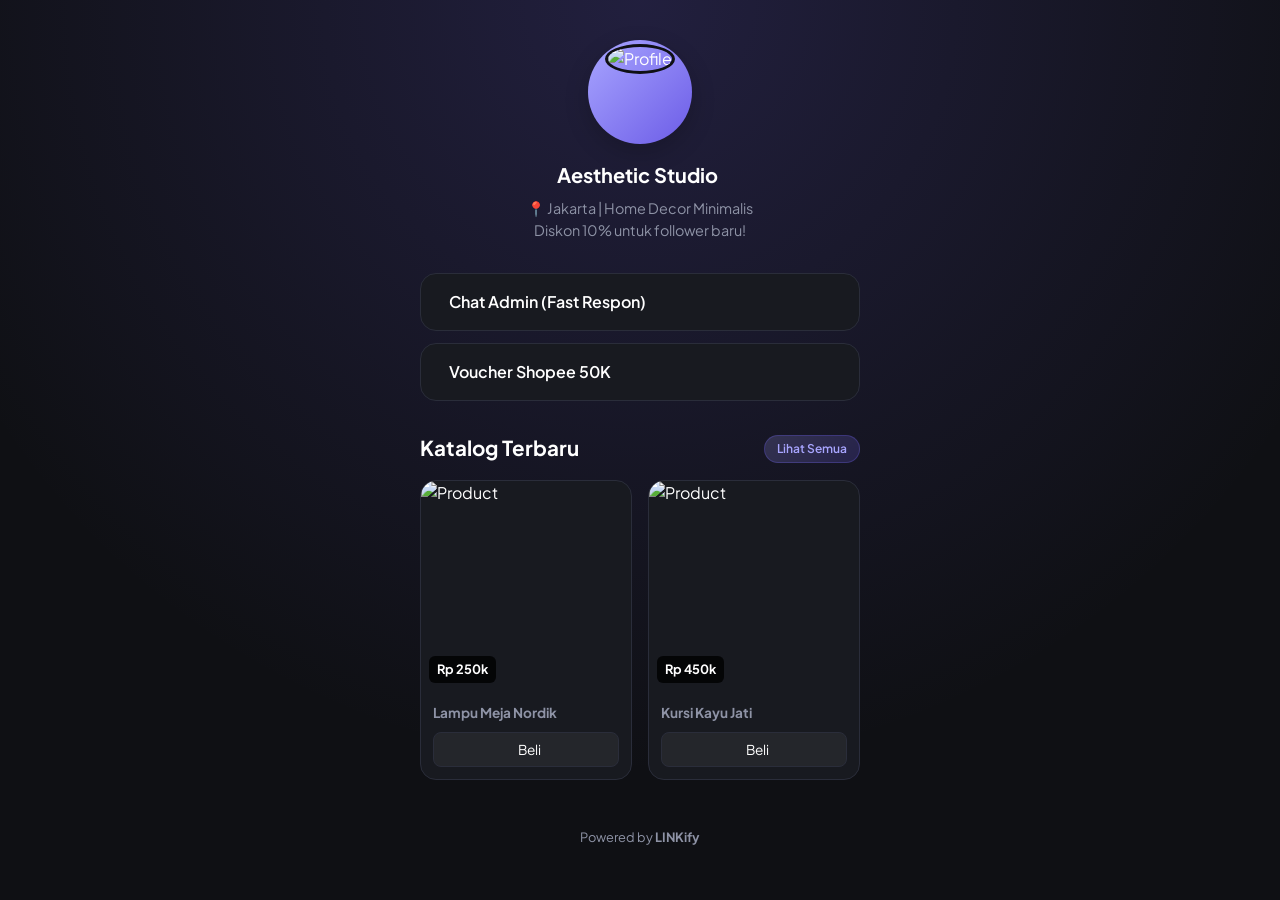
==== index.html @ ae257be9 "update" ====
<!DOCTYPE html>
<html lang="id">
<head>
  <meta charset="UTF-8">
  <meta name="viewport" content="width=device-width, initial-scale=1.0">
  <title>Aesthetic Studio | LINKify</title>
  <link rel="stylesheet" href="css/style.css">
  <script src="https://unpkg.com/@phosphor-icons/web"></script>
  <style>
    body {
      background: #0F1014 radial-gradient(circle at 50% 0%, rgba(108, 92, 231, 0.2) 0%, transparent 70%);
      background-attachment: fixed;
    }
    .mobile-container {
      max-width: 480px;
      margin: 0 auto;
      padding: 40px 20px;
      min-height: 100vh;
    }
    
    /* Header/Profile */
    .profile-section { text-align: center; margin-bottom: 32px; }
    .avatar-wrapper {
      width: 104px; height: 104px;
      margin: 0 auto 16px;
      border-radius: 50%;
      background: linear-gradient(135deg, var(--secondary), var(--primary));
      padding: 4px;
      box-shadow: var(--shadow-md);
    }
    .avatar { width: 100%; height: 100%; border-radius: 50%; object-fit: cover; border: 3px solid var(--bg-main); }
    .title { font-size: 1.25rem; display: flex; align-items: center; justify-content: center; gap: 6px; }
    .verified { color: #1DA1F2; font-size: 1.2rem; }
    .bio { color: var(--text-muted); font-size: 0.9rem; margin-top: 8px; }

    /* Links Box */
    .link-box {
      display: flex; align-items: center; justify-content: space-between;
      padding: 16px; margin-bottom: 12px;
      background: var(--bg-card);
      border: 1px solid var(--border);
      border-radius: var(--radius-md);
      transition: all 0.2s ease;
    }
    .link-box:hover {
      background: var(--bg-card-hover); border-color: var(--primary);
      transform: scale(1.02);
    }
    .link-left { display: flex; align-items: center; gap: 12px; font-weight: 600; }
    .link-icon { font-size: 1.5rem; color: var(--secondary); }

    /* Product Grid */
    .section-heading { font-size: 1.1rem; margin: 32px 0 16px; display: flex; align-items: center; justify-content: space-between;}
    .product-grid { display: grid; grid-template-columns: 1fr 1fr; gap: 16px; }
    .product-card {
      background: var(--bg-card); border: 1px solid var(--border);
      border-radius: var(--radius-md); overflow: hidden;
      transition: all 0.3s ease;
    }
    .product-card:hover { transform: translateY(-4px); border-color: var(--secondary); box-shadow: var(--shadow-glow); }
    .img-wrap { position: relative; padding-top: 100%; }
    .img-wrap img { position: absolute; top: 0; left: 0; width: 100%; height: 100%; object-fit: cover; }
    .price-tag { position: absolute; bottom: 8px; left: 8px; background: rgba(0,0,0,0.8); padding: 4px 8px; border-radius: 6px; font-size: 0.8rem; font-weight: 700; backdrop-filter: blur(4px);}
    .product-detail { padding: 12px; }
    .product-title { font-size: 0.85rem; color: var(--text-muted); white-space: nowrap; overflow: hidden; text-overflow: ellipsis; }
    .buy-btn { width: 100%; padding: 8px; margin-top: 8px; background: rgba(255,255,255,0.05); border: 1px solid var(--border); border-radius: var(--radius-sm); color: #fff; font-size: 0.85rem; cursor: pointer; transition: 0.2s; display: flex; justify-content: center; align-items: center; gap: 6px;}
    .buy-btn:hover { background: var(--primary); border-color: var(--primary); }

  </style>
</head>
<body>

  <div class="mobile-container">
    
    <!-- Profile -->
    <header class="profile-section">
      <div class="avatar-wrapper">
        <img src="https://images.unsplash.com/photo-1534528741775-53994a69daeb?w=500&auto=format&fit=crop" alt="Profile" class="avatar">
      </div>
      <h1 class="title">Aesthetic Studio <i class="ph-fill ph-seal-check verified"></i></h1>
      <p class="bio">📍 Jakarta | Home Decor Minimalis<br>Diskon 10% untuk follower baru!</p>
    </header>

    <!-- Priority Links -->
    <main>
      <a href="#" class="link-box">
        <div class="link-left">
          <i class="ph ph-whatsapp-logo link-icon" style="color: #25D366;"></i>
          Chat Admin (Fast Respon)
        </div>
        <i class="ph ph-caret-right text-muted"></i>
      </a>
      <a href="#" class="link-box">
        <div class="link-left">
          <i class="ph ph-shopping-bag link-icon" style="color: #EE4D2D;"></i>
          Voucher Shopee 50K
        </div>
        <i class="ph ph-caret-right text-muted"></i>
      </a>

      <!-- Mini Store -->
      <div class="section-heading">
        <h3>Katalog Terbaru</h3>
        <span class="badge premium">Lihat Semua</span>
      </div>

      <div class="product-grid">
        <!-- Product 1 -->
        <article class="product-card">
          <div class="img-wrap">
            <img src="https://images.unsplash.com/photo-1505693314120-0d443867891c?w=500&auto=format&fit=crop" alt="Product">
            <div class="price-tag">Rp 250k</div>
          </div>
          <div class="product-detail">
            <h4 class="product-title">Lampu Meja Nordik</h4>
            <button class="buy-btn"><i class="ph ph-shopping-cart"></i> Beli</button>
          </div>
        </article>

        <!-- Product 2 -->
        <article class="product-card">
          <div class="img-wrap">
            <img src="https://images.unsplash.com/photo-1524758631624-e2822e304c36?w=500&auto=format&fit=crop" alt="Product">
            <div class="price-tag">Rp 450k</div>
          </div>
          <div class="product-detail">
            <h4 class="product-title">Kursi Kayu Jati</h4>
            <button class="buy-btn"><i class="ph ph-shopping-cart"></i> Beli</button>
          </div>
        </article>
      </div>
    </main>

    <!-- Branding Footer -->
    <div style="text-align: center; margin-top: 48px; font-size: 0.8rem; color: var(--text-muted);">
      <i class="ph-fill ph-lightning" style="color: var(--primary);"></i> Powered by <strong>LINKify</strong>
    </div>

  </div>
</body>
</html>
---- css/style.css ----
/* css/style.css */
@import url('https://fonts.googleapis.com/css2?family=Plus+Jakarta+Sans:wght@400;500;600;700;800&display=swap');

:root {
  --bg-main: #0F1014;
  --bg-card: #181A20;
  --bg-card-hover: #22252D;
  --primary: #6C5CE7;
  --primary-hover: #8073EA;
  --secondary: #A8A5FF;
  --text-main: #FFFFFF;
  --text-muted: #8E93A6;
  --border: #2A2D3A;
  --success: #00B894;
  --danger: #FF7675;
  
  --shadow-sm: 0 4px 12px rgba(0,0,0,0.1);
  --shadow-md: 0 8px 24px rgba(0,0,0,0.2);
  --shadow-glow: 0 0 20px rgba(108, 92, 231, 0.3);
  
  --radius-sm: 8px;
  --radius-md: 16px;
  --radius-pill: 100px;
}

* { margin: 0; padding: 0; box-sizing: border-box; font-family: 'Plus Jakarta Sans', sans-serif; }

body {
  background-color: var(--bg-main);
  color: var(--text-main);
  line-height: 1.5;
}

/* Typography */
h1, h2, h3 { color: var(--text-main); font-weight: 700; }
a { text-decoration: none; color: inherit; }

/* Utilities */
.glass {
  background: rgba(24, 26, 32, 0.7);
  backdrop-filter: blur(16px);
  -webkit-backdrop-filter: blur(16px);
  border: 1px solid rgba(255,255,255,0.05);
  border-radius: var(--radius-md);
}

.gradient-text {
  background: linear-gradient(135deg, #A8A5FF 0%, #6C5CE7 100%);
  -webkit-background-clip: text;
  -webkit-text-fill-color: transparent;
}

/* Buttons */
.btn {
  display: inline-flex;
  align-items: center;
  justify-content: center;
  gap: 8px;
  padding: 12px 24px;
  border-radius: var(--radius-pill);
  font-weight: 600;
  font-size: 0.95rem;
  transition: all 0.3s ease;
  cursor: pointer;
  border: none;
}
.btn-primary {
  background: var(--primary);
  color: #fff;
  box-shadow: var(--shadow-glow);
}
.btn-primary:hover { background: var(--primary-hover); transform: translateY(-2px); }

.btn-outline {
  background: transparent;
  border: 1px solid var(--border);
  color: var(--text-main);
}
.btn-outline:hover { background: var(--bg-card-hover); border-color: var(--primary); }

/* Badges */
.badge {
  padding: 4px 12px;
  border-radius: var(--radius-pill);
  font-size: 0.75rem;
  font-weight: 600;
  display: inline-flex;
  align-items: center;
  gap: 4px;
}
.badge.success { background: rgba(0, 184, 148, 0.1); color: var(--success); }
.badge.premium { background: linear-gradient(135deg, rgba(168,165,255,0.2) 0%, rgba(108,92,231,0.2) 100%); color: var(--secondary); border: 1px solid rgba(108,92,231,0.3);}
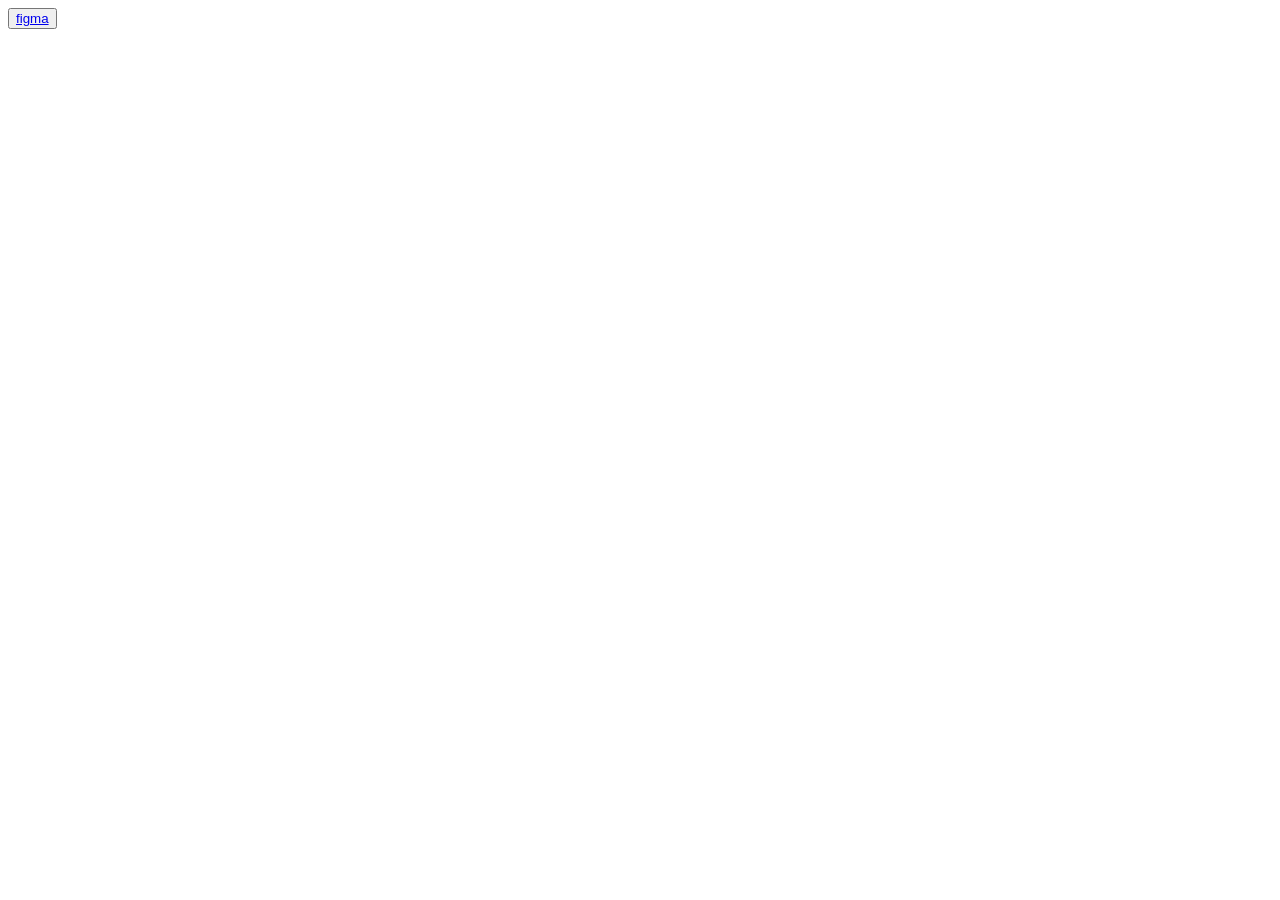
==== commit 0bad8c90: "update index.html" ====
--- a/index.html
+++ b/index.html
@@ -1,141 +1,14 @@
 <!DOCTYPE html>
-<html lang="id">
+<html>
+
 <head>
   <meta charset="UTF-8">
-  <meta name="viewport" content="width=device-width, initial-scale=1.0">
-  <title>Aesthetic Studio | LINKify</title>
-  <link rel="stylesheet" href="css/style.css">
-  <script src="https://unpkg.com/@phosphor-icons/web"></script>
-  <style>
-    body {
-      background: #0F1014 radial-gradient(circle at 50% 0%, rgba(108, 92, 231, 0.2) 0%, transparent 70%);
-      background-attachment: fixed;
-    }
-    .mobile-container {
-      max-width: 480px;
-      margin: 0 auto;
-      padding: 40px 20px;
-      min-height: 100vh;
-    }
-    
-    /* Header/Profile */
-    .profile-section { text-align: center; margin-bottom: 32px; }
-    .avatar-wrapper {
-      width: 104px; height: 104px;
-      margin: 0 auto 16px;
-      border-radius: 50%;
-      background: linear-gradient(135deg, var(--secondary), var(--primary));
-      padding: 4px;
-      box-shadow: var(--shadow-md);
-    }
-    .avatar { width: 100%; height: 100%; border-radius: 50%; object-fit: cover; border: 3px solid var(--bg-main); }
-    .title { font-size: 1.25rem; display: flex; align-items: center; justify-content: center; gap: 6px; }
-    .verified { color: #1DA1F2; font-size: 1.2rem; }
-    .bio { color: var(--text-muted); font-size: 0.9rem; margin-top: 8px; }
+  <meta name="viewport" content="width=device-width, initial-scale=1">
+  <title></title>
+</head>
 
-    /* Links Box */
-    .link-box {
-      display: flex; align-items: center; justify-content: space-between;
-      padding: 16px; margin-bottom: 12px;
-      background: var(--bg-card);
-      border: 1px solid var(--border);
-      border-radius: var(--radius-md);
-      transition: all 0.2s ease;
-    }
-    .link-box:hover {
-      background: var(--bg-card-hover); border-color: var(--primary);
-      transform: scale(1.02);
-    }
-    .link-left { display: flex; align-items: center; gap: 12px; font-weight: 600; }
-    .link-icon { font-size: 1.5rem; color: var(--secondary); }
+<body>
+  <button type="submit"><a class="" href="figma.html">figma</a></button>
+</body>
 
-    /* Product Grid */
-    .section-heading { font-size: 1.1rem; margin: 32px 0 16px; display: flex; align-items: center; justify-content: space-between;}
-    .product-grid { display: grid; grid-template-columns: 1fr 1fr; gap: 16px; }
-    .product-card {
-      background: var(--bg-card); border: 1px solid var(--border);
-      border-radius: var(--radius-md); overflow: hidden;
-      transition: all 0.3s ease;
-    }
-    .product-card:hover { transform: translateY(-4px); border-color: var(--secondary); box-shadow: var(--shadow-glow); }
-    .img-wrap { position: relative; padding-top: 100%; }
-    .img-wrap img { position: absolute; top: 0; left: 0; width: 100%; height: 100%; object-fit: cover; }
-    .price-tag { position: absolute; bottom: 8px; left: 8px; background: rgba(0,0,0,0.8); padding: 4px 8px; border-radius: 6px; font-size: 0.8rem; font-weight: 700; backdrop-filter: blur(4px);}
-    .product-detail { padding: 12px; }
-    .product-title { font-size: 0.85rem; color: var(--text-muted); white-space: nowrap; overflow: hidden; text-overflow: ellipsis; }
-    .buy-btn { width: 100%; padding: 8px; margin-top: 8px; background: rgba(255,255,255,0.05); border: 1px solid var(--border); border-radius: var(--radius-sm); color: #fff; font-size: 0.85rem; cursor: pointer; transition: 0.2s; display: flex; justify-content: center; align-items: center; gap: 6px;}
-    .buy-btn:hover { background: var(--primary); border-color: var(--primary); }
-
-  </style>
-</head>
-<body>
-
-  <div class="mobile-container">
-    
-    <!-- Profile -->
-    <header class="profile-section">
-      <div class="avatar-wrapper">
-        <img src="https://images.unsplash.com/photo-1534528741775-53994a69daeb?w=500&auto=format&fit=crop" alt="Profile" class="avatar">
-      </div>
-      <h1 class="title">Aesthetic Studio <i class="ph-fill ph-seal-check verified"></i></h1>
-      <p class="bio">📍 Jakarta | Home Decor Minimalis<br>Diskon 10% untuk follower baru!</p>
-    </header>
-
-    <!-- Priority Links -->
-    <main>
-      <a href="#" class="link-box">
-        <div class="link-left">
-          <i class="ph ph-whatsapp-logo link-icon" style="color: #25D366;"></i>
-          Chat Admin (Fast Respon)
-        </div>
-        <i class="ph ph-caret-right text-muted"></i>
-      </a>
-      <a href="#" class="link-box">
-        <div class="link-left">
-          <i class="ph ph-shopping-bag link-icon" style="color: #EE4D2D;"></i>
-          Voucher Shopee 50K
-        </div>
-        <i class="ph ph-caret-right text-muted"></i>
-      </a>
-
-      <!-- Mini Store -->
-      <div class="section-heading">
-        <h3>Katalog Terbaru</h3>
-        <span class="badge premium">Lihat Semua</span>
-      </div>
-
-      <div class="product-grid">
-        <!-- Product 1 -->
-        <article class="product-card">
-          <div class="img-wrap">
-            <img src="https://images.unsplash.com/photo-1505693314120-0d443867891c?w=500&auto=format&fit=crop" alt="Product">
-            <div class="price-tag">Rp 250k</div>
-          </div>
-          <div class="product-detail">
-            <h4 class="product-title">Lampu Meja Nordik</h4>
-            <button class="buy-btn"><i class="ph ph-shopping-cart"></i> Beli</button>
-          </div>
-        </article>
-
-        <!-- Product 2 -->
-        <article class="product-card">
-          <div class="img-wrap">
-            <img src="https://images.unsplash.com/photo-1524758631624-e2822e304c36?w=500&auto=format&fit=crop" alt="Product">
-            <div class="price-tag">Rp 450k</div>
-          </div>
-          <div class="product-detail">
-            <h4 class="product-title">Kursi Kayu Jati</h4>
-            <button class="buy-btn"><i class="ph ph-shopping-cart"></i> Beli</button>
-          </div>
-        </article>
-      </div>
-    </main>
-
-    <!-- Branding Footer -->
-    <div style="text-align: center; margin-top: 48px; font-size: 0.8rem; color: var(--text-muted);">
-      <i class="ph-fill ph-lightning" style="color: var(--primary);"></i> Powered by <strong>LINKify</strong>
-    </div>
-
-  </div>
-</body>
 </html>
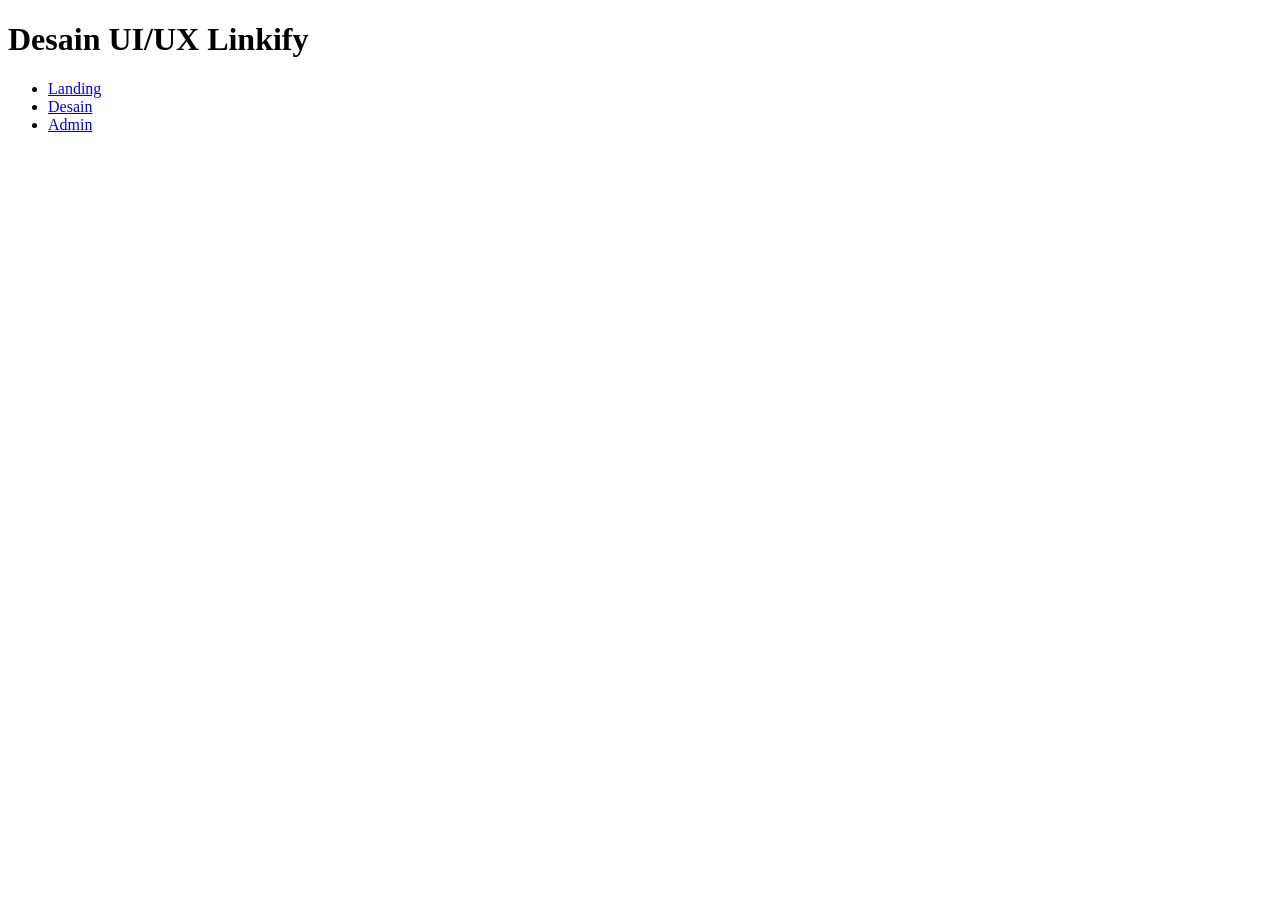
==== commit 4ab2f235: "Add initial index.html with UI/UX links" ====
--- a/index.html
+++ b/index.html
@@ -1,14 +1,14 @@
 <!DOCTYPE html>
 <html>
-
 <head>
-  <meta charset="UTF-8">
-  <meta name="viewport" content="width=device-width, initial-scale=1">
-  <title></title>
+    <title>Desain Linkify</title>
 </head>
-
 <body>
-  <button type="submit"><a class="" href="figma.html">figma</a></button>
+    <h1>Desain UI/UX Linkify</h1>
+    <ul>
+        <li><a href="landing.html">Landing</a></li>
+        <li><a href="desain.html">Desain</a></li>
+        <li><a href="admin.html">Admin</a></li>
+    </ul>
 </body>
-
-</html>+</html>
